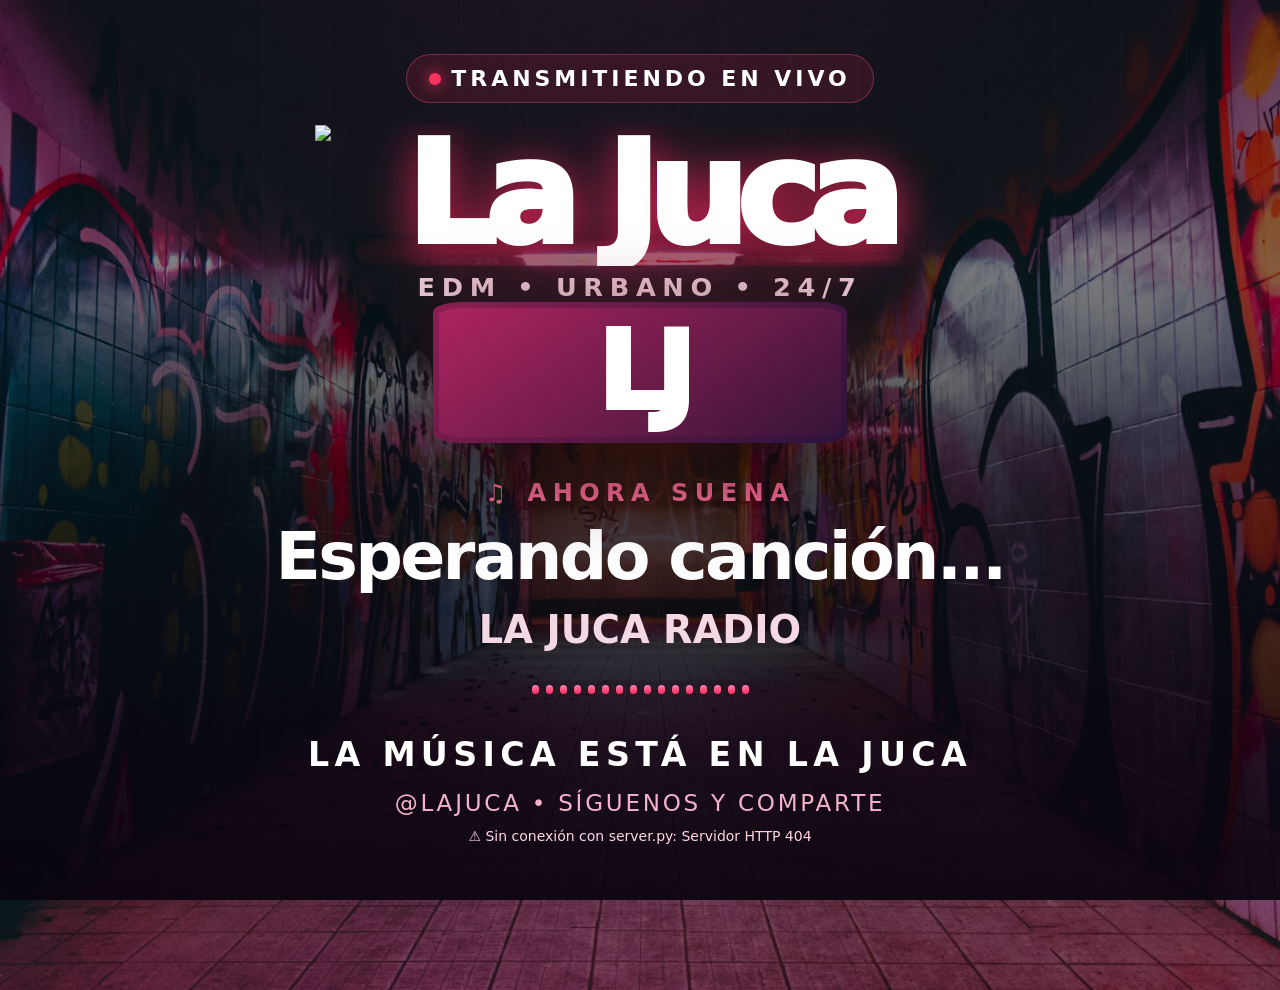
==== LaJuca-TikTok/index.html @ 03585def "TIKTOK" ====
<!doctype html><html lang="es"><head><meta charset="utf-8"><meta name="viewport" content="width=device-width,initial-scale=1"><title>La Juca — TikTok Live</title><style>
:root{color-scheme:dark;--pink:#ff285f;--ink:#0c0712}*{box-sizing:border-box}body{margin:0;background:#08050d;color:white;font-family:Inter,system-ui,-apple-system,Segoe UI,sans-serif;overflow:hidden}.stage{width:100vw;height:100vh;min-height:600px;position:relative;isolation:isolate;display:flex;flex-direction:column;align-items:center;justify-content:space-between;padding:6vh 6vw 6vh;background:radial-gradient(ellipse at 50% 35%,#51203e 0%,#210e26 35%,#08050d 80%)}.backdrop{position:absolute;inset:-10%;background-image:url("https://montufarhn.github.io/lajuca/assets/urban-graffiti-street.jpg");background-position:center;background-size:cover;filter:brightness(.56) saturate(1.18);opacity:1;z-index:-2;transition:background-image .6s}.stage:before{content:"";position:absolute;inset:0;z-index:-1;background:linear-gradient(180deg,rgba(10,4,15,.28),rgba(10,4,15,.1) 30%,rgba(10,4,15,.92) 95%),repeating-linear-gradient(90deg,transparent 0 64px,#ffffff04 65px 66px)}.header{text-align:center;width:100%}.live{display:inline-flex;align-items:center;gap:10px;border:1px solid #ff5c8755;background:#ff285f22;border-radius:999px;padding:11px 22px;font-size:clamp(13px,1.8vw,22px);font-weight:800;letter-spacing:.18em}.dot{width:12px;height:12px;border-radius:50%;background:#ff315e;box-shadow:0 0 15px #ff315e;animation:pulse 1.5s infinite}@keyframes pulse{50%{opacity:.35}}.brand{font-weight:1000;font-size:clamp(64px,11vw,170px);letter-spacing:-.08em;line-height:1;margin:22px 0 6px;text-shadow:0 8px 40px #ff285f88}.brand span{color:var(--pink)}.brand-logo{display:block;width:min(70vw,650px);max-height:21vh;object-fit:contain;margin:0 auto;filter:drop-shadow(0 12px 25px #ff285f55)}.tag{font-size:clamp(15px,2vw,28px);letter-spacing:.26em;color:#e9d5e0;font-weight:700}.middle{width:100%;display:flex;flex-direction:column;align-items:center;justify-content:center;gap:4vh;flex:1;min-height:0}.cover-wrap{position:relative;width:min(75vw,46vh);aspect-ratio:1;border-radius:7%;background:linear-gradient(135deg,#8c1e51,#2a133b);padding:6px;box-shadow:0 30px 90px #0009,0 0 65px #ff286038;flex-shrink:1;min-height:0}.cover{display:block;width:100%;height:100%;object-fit:cover;border-radius:6%;background:#210f25}.placeholder{position:absolute;inset:6px;display:flex;align-items:center;justify-content:center;border-radius:6%;font-size:min(22vw,12vh);font-weight:1000;letter-spacing:-.1em;background:linear-gradient(145deg,#ad245d,#351439)}.cover:not([src=""])~.placeholder{display:none}.info{text-align:center;width:100%;padding:0 1vw}.eyebrow{font-size:clamp(13px,2vw,24px);letter-spacing:.27em;color:#ff6e9a;font-weight:900}.title{font-size:clamp(33px,5.2vw,75px);line-height:1.08;letter-spacing:-.04em;font-weight:900;margin:14px 0;overflow-wrap:anywhere;display:-webkit-box;-webkit-line-clamp:2;-webkit-box-orient:vertical;overflow:hidden}.artist{font-size:clamp(23px,3vw,43px);color:#f4d9e5;font-weight:600;overflow-wrap:anywhere}.album{font-size:clamp(15px,2vw,24px);color:#bca9b8;margin-top:10px}.footer{width:100%;text-align:center}.bars{height:55px;display:flex;align-items:center;justify-content:center;gap:7px;margin-bottom:2vh}.bars i{display:block;width:7px;height:15%;background:linear-gradient(#ff81ad,#ff285f);border-radius:6px;animation:bounce .8s ease-in-out infinite alternate}.bars i:nth-child(3n){animation-duration:.55s}.bars i:nth-child(4n){animation-duration:1.1s}@keyframes bounce{to{height:95%}}.strap{font-size:clamp(18px,2.6vw,36px);font-weight:800;letter-spacing:.16em}.social{font-size:clamp(13px,1.8vw,24px);margin-top:16px;color:#f3b3ca;letter-spacing:.12em}.fade{transition:opacity .35s}.loading{opacity:.35}@media (max-aspect-ratio:3/4){.stage{padding:5vh 7vw}.brand{font-size:clamp(65px,16vw,150px)}.cover-wrap{width:min(84vw,42vh)}.title{font-size:clamp(30px,7vw,66px)}.artist{font-size:clamp(21px,5vw,38px)}.tag{font-size:clamp(12px,3vw,22px)}.strap{font-size:clamp(15px,4vw,28px)}}
</style></head><body><main class="stage"><div class="backdrop" id="bg"></div><header class="header"><div class="live"><span class="dot"></span> TRANSMITIENDO EN VIVO</div><div class="brand"><img src="/logo.png" alt="La Juca" class="brand-logo"></div><div class="tag">EDM • URBANO • 24/7</div></header><section class="middle"><div class="cover-wrap"><img class="cover" id="cover" alt="Portada de la canción" src=""><div class="placeholder" id="placeholder">LJ</div></div><div class="info fade" id="info"><div class="eyebrow">♫ AHORA SUENA</div><div class="title" id="title">Esperando canción...</div><div class="artist" id="artist">LA JUCA RADIO</div><div class="album" id="album"></div></div></section><footer class="footer"><div class="bars" aria-hidden="true"><i></i><i></i><i></i><i></i><i></i><i></i><i></i><i></i><i></i><i></i><i></i><i></i><i></i><i></i><i></i><i></i></div><div class="strap">LA MÚSICA ESTÁ EN LA JUCA</div><div class="social">@LAJUCA • SÍGUENOS Y COMPARTE</div><div id="diagnostic" style="font-size:14px;color:#ffd5e2;margin-top:12px;min-height:18px"></div></footer></main><script>
const $=id=>document.getElementById(id);
let last='',busy=false,lastCover='';
const cover=$('cover'),placeholder=$('placeholder');
cover.onerror=()=>{cover.style.display='none';placeholder.style.display='flex';};
async function refresh(){
 if(busy)return;busy=true;
 try{
  const r=await fetch('/api/nowplaying?t='+Date.now(),{cache:'no-store'});
  if(!r.ok)throw Error('Servidor HTTP '+r.status);
  const d=await r.json();
  $('diagnostic').textContent=d.error ? '⚠ '+d.error : (d.artwork_error ? 'ℹ Portada no disponible: '+d.artwork_error : '');
  const key=[d.artist,d.title,d.album,d.artwork,d.connected].join('|');
  if(key!==last){
   $('info').classList.add('loading');
   $('title').textContent=d.title||'Esperando canción...';
   $('artist').textContent=d.artist||'LA JUCA RADIO';
   $('album').textContent=d.album||'';
   if(d.artwork && d.artwork!==lastCover){
    const probe=new Image();
    probe.onload=()=>{cover.src=d.artwork;cover.style.display='block';placeholder.style.display='none';};
    probe.onerror=()=>{cover.removeAttribute('src');cover.style.display='none';placeholder.style.display='flex';};
    probe.src=d.artwork;lastCover=d.artwork;
   } else if(!d.artwork){cover.removeAttribute('src');cover.style.display='none';placeholder.style.display='flex';lastCover='';}
   $('info').classList.remove('loading');last=key;
  }
 }catch(e){$('diagnostic').textContent='⚠ Sin conexión con server.py: '+e.message;}
 finally{busy=false;}
}
refresh();setInterval(refresh,3000);
</script></body></html>
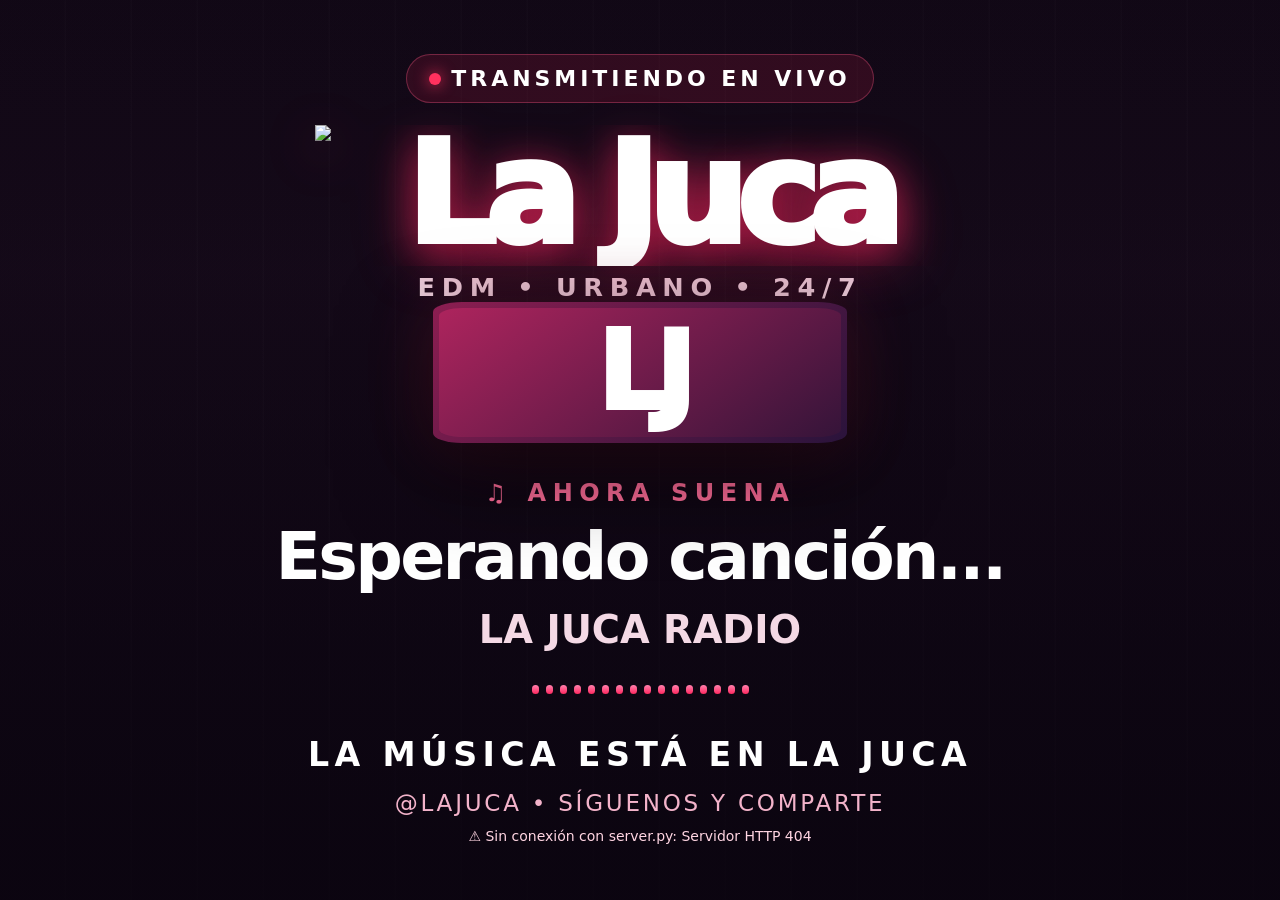
==== commit b0b5e872: "tiktok live updates" ====
--- a/LaJuca-TikTok/index.html
+++ b/LaJuca-TikTok/index.html
@@ -1,5 +1,5 @@
 <!doctype html><html lang="es"><head><meta charset="utf-8"><meta name="viewport" content="width=device-width,initial-scale=1"><title>La Juca — TikTok Live</title><style>
-:root{color-scheme:dark;--pink:#ff285f;--ink:#0c0712}*{box-sizing:border-box}body{margin:0;background:#08050d;color:white;font-family:Inter,system-ui,-apple-system,Segoe UI,sans-serif;overflow:hidden}.stage{width:100vw;height:100vh;min-height:600px;position:relative;isolation:isolate;display:flex;flex-direction:column;align-items:center;justify-content:space-between;padding:6vh 6vw 6vh;background:radial-gradient(ellipse at 50% 35%,#51203e 0%,#210e26 35%,#08050d 80%)}.backdrop{position:absolute;inset:-10%;background-image:url("https://montufarhn.github.io/lajuca/assets/urban-graffiti-street.jpg");background-position:center;background-size:cover;filter:brightness(.56) saturate(1.18);opacity:1;z-index:-2;transition:background-image .6s}.stage:before{content:"";position:absolute;inset:0;z-index:-1;background:linear-gradient(180deg,rgba(10,4,15,.28),rgba(10,4,15,.1) 30%,rgba(10,4,15,.92) 95%),repeating-linear-gradient(90deg,transparent 0 64px,#ffffff04 65px 66px)}.header{text-align:center;width:100%}.live{display:inline-flex;align-items:center;gap:10px;border:1px solid #ff5c8755;background:#ff285f22;border-radius:999px;padding:11px 22px;font-size:clamp(13px,1.8vw,22px);font-weight:800;letter-spacing:.18em}.dot{width:12px;height:12px;border-radius:50%;background:#ff315e;box-shadow:0 0 15px #ff315e;animation:pulse 1.5s infinite}@keyframes pulse{50%{opacity:.35}}.brand{font-weight:1000;font-size:clamp(64px,11vw,170px);letter-spacing:-.08em;line-height:1;margin:22px 0 6px;text-shadow:0 8px 40px #ff285f88}.brand span{color:var(--pink)}.brand-logo{display:block;width:min(70vw,650px);max-height:21vh;object-fit:contain;margin:0 auto;filter:drop-shadow(0 12px 25px #ff285f55)}.tag{font-size:clamp(15px,2vw,28px);letter-spacing:.26em;color:#e9d5e0;font-weight:700}.middle{width:100%;display:flex;flex-direction:column;align-items:center;justify-content:center;gap:4vh;flex:1;min-height:0}.cover-wrap{position:relative;width:min(75vw,46vh);aspect-ratio:1;border-radius:7%;background:linear-gradient(135deg,#8c1e51,#2a133b);padding:6px;box-shadow:0 30px 90px #0009,0 0 65px #ff286038;flex-shrink:1;min-height:0}.cover{display:block;width:100%;height:100%;object-fit:cover;border-radius:6%;background:#210f25}.placeholder{position:absolute;inset:6px;display:flex;align-items:center;justify-content:center;border-radius:6%;font-size:min(22vw,12vh);font-weight:1000;letter-spacing:-.1em;background:linear-gradient(145deg,#ad245d,#351439)}.cover:not([src=""])~.placeholder{display:none}.info{text-align:center;width:100%;padding:0 1vw}.eyebrow{font-size:clamp(13px,2vw,24px);letter-spacing:.27em;color:#ff6e9a;font-weight:900}.title{font-size:clamp(33px,5.2vw,75px);line-height:1.08;letter-spacing:-.04em;font-weight:900;margin:14px 0;overflow-wrap:anywhere;display:-webkit-box;-webkit-line-clamp:2;-webkit-box-orient:vertical;overflow:hidden}.artist{font-size:clamp(23px,3vw,43px);color:#f4d9e5;font-weight:600;overflow-wrap:anywhere}.album{font-size:clamp(15px,2vw,24px);color:#bca9b8;margin-top:10px}.footer{width:100%;text-align:center}.bars{height:55px;display:flex;align-items:center;justify-content:center;gap:7px;margin-bottom:2vh}.bars i{display:block;width:7px;height:15%;background:linear-gradient(#ff81ad,#ff285f);border-radius:6px;animation:bounce .8s ease-in-out infinite alternate}.bars i:nth-child(3n){animation-duration:.55s}.bars i:nth-child(4n){animation-duration:1.1s}@keyframes bounce{to{height:95%}}.strap{font-size:clamp(18px,2.6vw,36px);font-weight:800;letter-spacing:.16em}.social{font-size:clamp(13px,1.8vw,24px);margin-top:16px;color:#f3b3ca;letter-spacing:.12em}.fade{transition:opacity .35s}.loading{opacity:.35}@media (max-aspect-ratio:3/4){.stage{padding:5vh 7vw}.brand{font-size:clamp(65px,16vw,150px)}.cover-wrap{width:min(84vw,42vh)}.title{font-size:clamp(30px,7vw,66px)}.artist{font-size:clamp(21px,5vw,38px)}.tag{font-size:clamp(12px,3vw,22px)}.strap{font-size:clamp(15px,4vw,28px)}}
+:root{color-scheme:dark;--pink:#ff285f;--ink:#0c0712}*{box-sizing:border-box}body{margin:0;background:#08050d;color:white;font-family:Inter,system-ui,-apple-system,Segoe UI,sans-serif;overflow:hidden}.stage{width:100vw;height:100vh;min-height:600px;position:relative;isolation:isolate;display:flex;flex-direction:column;align-items:center;justify-content:space-between;padding:6vh 6vw 6vh;background-image:linear-gradient(180deg,rgba(10,4,15,.22),rgba(10,4,15,.12) 30%,rgba(10,4,15,.62) 100%),url("/graffiti-background.jpg");background-position:center center;background-size:cover;background-repeat:no-repeat;background-color:#170b1b}.backdrop{display:none;position:absolute;inset:-10%;background-image:url("/graffiti-background.jpg"),url("https://montufarhn.github.io/lajuca/assets/urban-graffiti-street.jpg");background-position:center;background-size:cover;filter:brightness(.82) saturate(1.18);opacity:1;z-index:0;transition:background-image .6s}.stage:before{content:"";position:absolute;inset:0;z-index:1;pointer-events:none;background:linear-gradient(180deg,rgba(10,4,15,.28),rgba(10,4,15,.1) 30%,rgba(10,4,15,.72) 95%),repeating-linear-gradient(90deg,transparent 0 64px,#ffffff04 65px 66px)}.header,.middle,.footer{position:relative;z-index:2}.header{text-align:center;width:100%}.live{display:inline-flex;align-items:center;gap:10px;border:1px solid #ff5c8755;background:#ff285f22;border-radius:999px;padding:11px 22px;font-size:clamp(13px,1.8vw,22px);font-weight:800;letter-spacing:.18em}.dot{width:12px;height:12px;border-radius:50%;background:#ff315e;box-shadow:0 0 15px #ff315e;animation:pulse 1.5s infinite}@keyframes pulse{50%{opacity:.35}}.brand{font-weight:1000;font-size:clamp(64px,11vw,170px);letter-spacing:-.08em;line-height:1;margin:22px 0 6px;text-shadow:0 8px 40px #ff285f88}.brand span{color:var(--pink)}.brand-logo{display:block;width:min(70vw,650px);max-height:21vh;object-fit:contain;margin:0 auto;filter:drop-shadow(0 12px 25px #ff285f55)}.tag{font-size:clamp(15px,2vw,28px);letter-spacing:.26em;color:#e9d5e0;font-weight:700}.middle{width:100%;display:flex;flex-direction:column;align-items:center;justify-content:center;gap:4vh;flex:1;min-height:0}.cover-wrap{position:relative;width:min(75vw,46vh);aspect-ratio:1;border-radius:7%;background:linear-gradient(135deg,#8c1e51,#2a133b);padding:6px;box-shadow:0 30px 90px #0009,0 0 65px #ff286038;flex-shrink:1;min-height:0}.cover{display:block;width:100%;height:100%;object-fit:contain;border-radius:6%;background:#210f25}.placeholder{position:absolute;inset:6px;display:flex;align-items:center;justify-content:center;border-radius:6%;font-size:min(22vw,12vh);font-weight:1000;letter-spacing:-.1em;background:linear-gradient(145deg,#ad245d,#351439)}.cover:not([src=""])~.placeholder{display:none}.info{text-align:center;width:100%;padding:0 1vw}.eyebrow{font-size:clamp(13px,2vw,24px);letter-spacing:.27em;color:#ff6e9a;font-weight:900}.title{font-size:clamp(33px,5.2vw,75px);line-height:1.08;letter-spacing:-.04em;font-weight:900;margin:14px 0;overflow-wrap:anywhere;display:-webkit-box;-webkit-line-clamp:2;-webkit-box-orient:vertical;overflow:hidden}.artist{font-size:clamp(23px,3vw,43px);color:#f4d9e5;font-weight:600;overflow-wrap:anywhere}.album{font-size:clamp(15px,2vw,24px);color:#bca9b8;margin-top:10px}.footer{width:100%;text-align:center}.bars{height:55px;display:flex;align-items:center;justify-content:center;gap:7px;margin-bottom:2vh}.bars i{display:block;width:7px;height:15%;background:linear-gradient(#ff81ad,#ff285f);border-radius:6px;animation:bounce .8s ease-in-out infinite alternate}.bars i:nth-child(3n){animation-duration:.55s}.bars i:nth-child(4n){animation-duration:1.1s}@keyframes bounce{to{height:95%}}.strap{font-size:clamp(18px,2.6vw,36px);font-weight:800;letter-spacing:.16em}.social{font-size:clamp(13px,1.8vw,24px);margin-top:16px;color:#f3b3ca;letter-spacing:.12em}.fade{transition:opacity .35s}.loading{opacity:.35}@media (max-aspect-ratio:3/4){.stage{padding:5vh 7vw}.brand{font-size:clamp(65px,16vw,150px)}.cover-wrap{width:min(84vw,42vh)}.title{font-size:clamp(30px,7vw,66px)}.artist{font-size:clamp(21px,5vw,38px)}.tag{font-size:clamp(12px,3vw,22px)}.strap{font-size:clamp(15px,4vw,28px)}}
 </style></head><body><main class="stage"><div class="backdrop" id="bg"></div><header class="header"><div class="live"><span class="dot"></span> TRANSMITIENDO EN VIVO</div><div class="brand"><img src="/logo.png" alt="La Juca" class="brand-logo"></div><div class="tag">EDM • URBANO • 24/7</div></header><section class="middle"><div class="cover-wrap"><img class="cover" id="cover" alt="Portada de la canción" src=""><div class="placeholder" id="placeholder">LJ</div></div><div class="info fade" id="info"><div class="eyebrow">♫ AHORA SUENA</div><div class="title" id="title">Esperando canción...</div><div class="artist" id="artist">LA JUCA RADIO</div><div class="album" id="album"></div></div></section><footer class="footer"><div class="bars" aria-hidden="true"><i></i><i></i><i></i><i></i><i></i><i></i><i></i><i></i><i></i><i></i><i></i><i></i><i></i><i></i><i></i><i></i></div><div class="strap">LA MÚSICA ESTÁ EN LA JUCA</div><div class="social">@LAJUCA • SÍGUENOS Y COMPARTE</div><div id="diagnostic" style="font-size:14px;color:#ffd5e2;margin-top:12px;min-height:18px"></div></footer></main><script>
 const $=id=>document.getElementById(id);
 let last='',busy=false,lastCover='';
